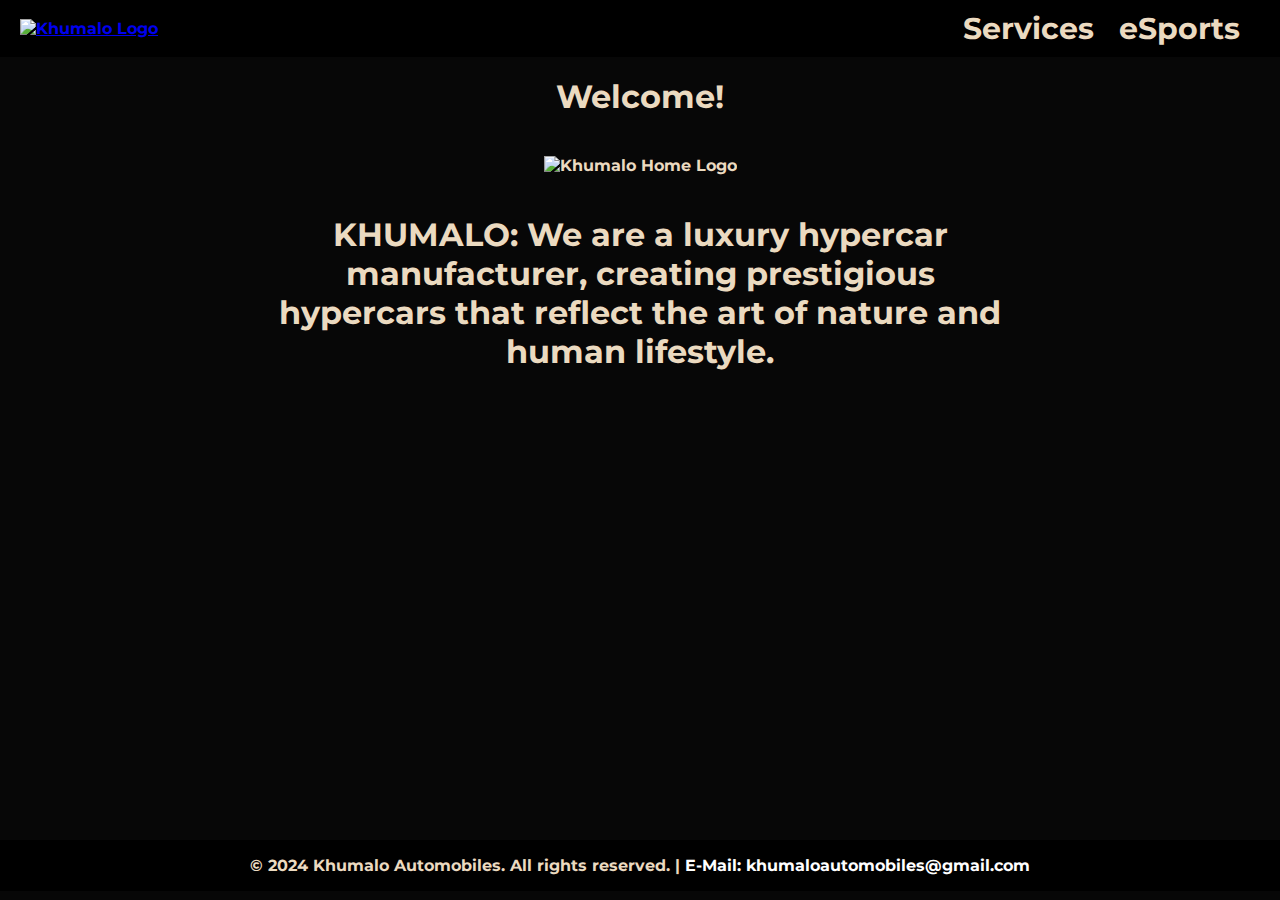
==== index.html @ 82e3fb60 "Add files via upload" ====
<!DOCTYPE html>
<html lang="en">

<head>
    <meta charset="UTF-8">
    <meta name="viewport" content="width=device-width, initial-scale=1.0">
    <title>KHUMALO</title>
    <link rel="stylesheet" href="./styles.css">
    <link rel="preconnect" href="https://fonts.googleapis.com">
    <link rel="preconnect" href="https://fonts.gstatic.com" crossorigin>
    <link href="https://fonts.googleapis.com/css2?family=Montserrat:ital,wght@0,100..900;1,100..900&display=swap" rel="stylesheet">
</head>

<body>
    <div class="content">
        <header class="header">
            <div class="navdiv">
                <a href="#Home"><img src="./resources/Khumalo Logo.png" class="logo" alt="Khumalo Logo"></a>
            </div>
            <nav class="navbar">
                <a href="services.html" target="_blank">Services</a>
                <a href="esports.html" target="_blank">eSports</a>
            </nav>
        </header>

        <h1 class="welcome"><a id="Home">Welcome!</a></h1>

        <div class="media">
            <img src="./resources/Khumalo Logo w Name.png" class="home-logo" alt="Khumalo Home Logo">
        </div>

        <p class="description">KHUMALO: We are a luxury hypercar manufacturer, creating prestigious hypercars that reflect the art of nature and human lifestyle.</p>
    </div>

    <footer>
        <p>&copy; 2024 Khumalo Automobiles. All rights reserved. | <a class="email" target="_blank" href="mailto:khumaloautomobiles@gmail.com">E-Mail: khumaloautomobiles@gmail.com</a></p>
    </footer>
</body>

</html>
---- styles.css ----
/* General styles */
* {
    margin: 0;
    padding: 0;
    box-sizing: border-box;
    font-family: "Montserrat", sans-serif;
    font-optical-sizing: auto;
    font-weight: 700;
    font-style: bold;
}


html, body {
    height: 100%;
    background-color: rgb(7, 7, 7) ;
    color: #ebdac0;
}

/* Wrapper for sticky footer */
.content {
    min-height: calc(100vh - 60px); /* Adjust 60px to your footer height */
    display: flex;
    flex-direction: column;
    align-items: center;
}

/* Header styles */
.header {
    width: 100%;
    background: black;
    display: flex;
    justify-content: space-between;
    align-items: center;
    padding: 10px 20px;
}

.logo {
    height: 80px;
}

.navbar a {
    text-decoration: none;
    color: #ebdac0;
    font-size: 1.875em;
    margin-right: 20px;
    transition: color 0.3s;
}

.navbar a:hover {
    color: #f4f4f4;
}

/* Welcome section */
.welcome {
    text-align: center;
    margin: 20px 0;
}

/* Media section */
.media {
    display: flex;
    justify-content: center;
    padding: 20px;
}

.home-logo {
    max-width: 100%;
    height: auto;
    max-height: 300px;
}

/* Description section */
.description {
    text-align: center;
    margin: 20px auto;
    max-width: 800px;
    font-size: 2em;
    padding: 0 20px;
}

/* Footer section */
footer {
    background-color: black;
    color: #ebdac0;
    text-align: center;
    padding: 1em 0;
    width: 100%;
    bottom: 0; /* Position relative to its container */
}

.email {
    text-decoration: none;
    color: white;
    transition: color 0.3s;
}

.email:hover {
    color: #f4f4f4;
}

/* Responsive styles */
@media screen and (max-width: 1024px) {
    .navbar a {
        font-size: 1.5em;
    }

    .logo {
        height: 70px;
    }
}

@media screen and (max-width: 768px) {
    .navbar {
        display: flex;
        flex-direction: column;
        align-items: center;
    }

    .navbar a {
        margin: 10px 0;
        font-size: 1.25em;
    }

    .home-logo {
        max-height: 250px;
    }

    .description {
        font-size: 1em;
        padding: 0 20px; /* Increase padding for better readability */
    }

    .header {
        flex-direction: column;
        align-items: center;
    }

    footer {
        position: relative; /* Change to relative positioning */
    }
}

@media screen and (max-width: 425px) {
    .navbar a {
        font-size: 1em;
    }

    .logo {
        height: 60px;
    }

    .description {
        font-size: 0.9em;
        padding: 0 10px;
    }
}
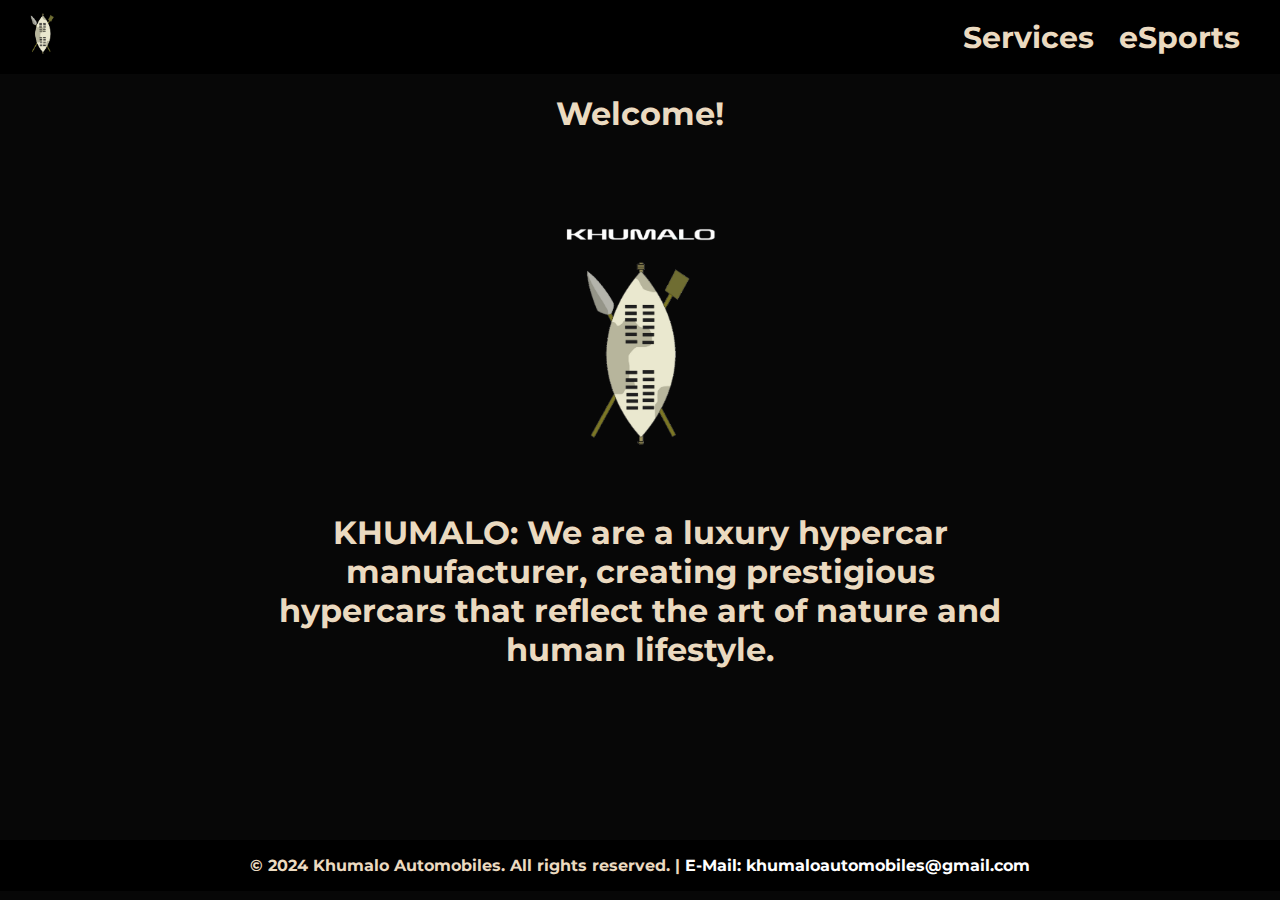
==== commit 361e7688: "Update index.html" ====
--- a/index.html
+++ b/index.html
@@ -18,8 +18,8 @@
                 <a href="#Home"><img src="./resources/Khumalo Logo.png" class="logo" alt="Khumalo Logo"></a>
             </div>
             <nav class="navbar">
-                <a href="services.html" target="_blank">Services</a>
-                <a href="esports.html" target="_blank">eSports</a>
+                <a href="services.html">Services</a>
+                <a href="esports.html">eSports</a>
             </nav>
         </header>
 
--- a/styles.css
+++ b/styles.css
@@ -1,4 +1,3 @@
-
 /* General styles */
 * {
     margin: 0;
@@ -10,11 +9,11 @@
     font-style: bold;
 }
 
-
 html, body {
     height: 100%;
-    background-color: rgb(7, 7, 7) ;
+    background-color: rgb(7, 7, 7);
     color: #ebdac0;
+    overflow-x: hidden; /* Prevent horizontal scrolling */
 }
 
 /* Wrapper for sticky footer */
@@ -36,7 +35,7 @@
 }
 
 .logo {
-    height: 80px;
+    height: 50px;
 }
 
 .navbar a {
@@ -112,13 +111,12 @@
 
 @media screen and (max-width: 768px) {
     .navbar {
-        display: flex;
         flex-direction: column;
         align-items: center;
     }
 
     .navbar a {
-        margin: 10px 0;
+
         font-size: 1.25em;
     }
 
@@ -154,4 +152,4 @@
         font-size: 0.9em;
         padding: 0 10px;
     }
-}+}
